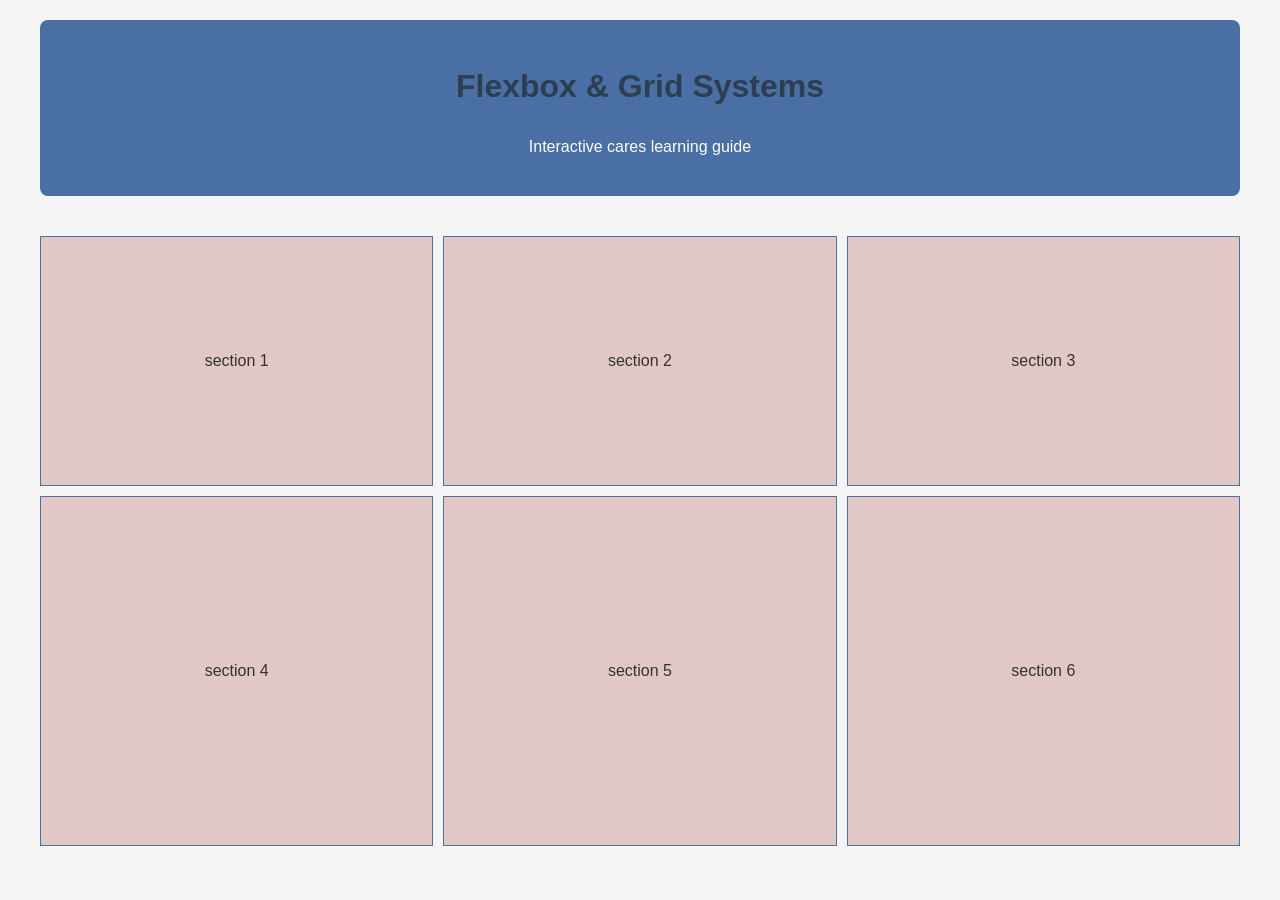
==== index.html @ 5be0220c "class 12" ====
<!DOCTYPE html>
<html lang="en">
  <head>
    <meta charset="UTF-8" />
    <meta name="viewport" content="width=device-width, initial-scale=1.0" />
    <title>Flexbox & Grid Learning</title>
    <link rel="stylesheet" href="styles.css" />
  </head>
  <body>
    <header>
      <h1>Flexbox & Grid Systems</h1>
      <p>Interactive cares learning guide</p>
    </header>

    <div class="container">
      <div class="box">
        section 1
        <!-- <div class="inner-container">
          <div>Live class</div>
          <div>Recoded class</div>
          <div>Session class</div>
        </div> -->
      </div>
      <div class="box">section 2</div>
      <div class="box">section 3</div>
      <div class="box">section 4</div>
      <div class="box">section 5</div>
      <div class="box">section 6</div>
    </div>

    <!-- <div class="course-card">
      <img
        src="https://interactivecaresbucket.s3.amazonaws.com/main_backend/media/WordPress_Plugin_Development_Career_Path/WhatsApp_Image_2024-12-21_at_18.26.26_25192760.jpg"
        alt="right sections"
      />

      <h5>MERN Stack Web Development Career Path - Batch 04</h5>

      <div class="card-content">
        <h2>MERN Stack Web Development Batch 02</h2>
        <p class="instructor">Saidur Rahman Setu</p>
        <div class="details">
          <span> 250 Lessons</span>
          <span>14 Quiz</span>
        </div>
        <div class="price">
          <span class="discounted">৳ 5000.00</span>
          <span class="original">৳ 10000</span>
        </div>
        <div class="enroll">
          <span> 5 (1 reviews)</span>
          <button>Enrolled</button>
        </div>
      </div>
    </div> -->
  </body>
</html>
---- styles.css ----
body {
    font-family: 'Segoe UI', Tahoma, Geneva, Verdana, sans-serif;
    line-height: 1.6;
    color: #333;
    max-width: 1200px;
    margin: 0 auto;
    padding: 20px;
    background-color: #f5f5f5;
}

header {
    text-align: center;
    margin-bottom: 40px;
    padding: 20px;
    background-color: #4a6fa5;
    color: white;
    border-radius: 8px;
}

h1, h2, h3 {
    color: #2c3e50;
}

.box{
    border: 1px solid #4a6fa5;
    padding: 2rem 0;
    background-color: rgb(226, 199, 199);
    display: grid;
    place-content: center;
    
    
}

.container{
    display: grid;
    grid-template-columns: repeat(auto-fit, minmax(300px, 1fr));
    grid-template-rows: 250px 350px;
    gap: 10px;
}

/* .inner-container{
    display: flex;
    gap: 1rem;
    flex-direction: column;
} */










.container{
    /* display: grid; */
    /* grid-template-columns: 200px 200px;
    grid-template-rows: 300px 300px; */
    /* gap: 2px;
    grid-template: 300px 300px/200px 200px; */
    /* grid-column-gap: 10px; */
}

.course-card {
    width: 300px;
    background: white;
    border-radius: 10px;
    overflow: hidden;
    box-shadow: 0px 4px 8px rgba(0, 0, 0, 0.2);
}



.course-card img {
    width: 100%;
    height: 150px;
    object-fit: cover;
}

 @media screen and (max-width: 480px) {
    body {
      background-color: lightgreen;
    }
  }
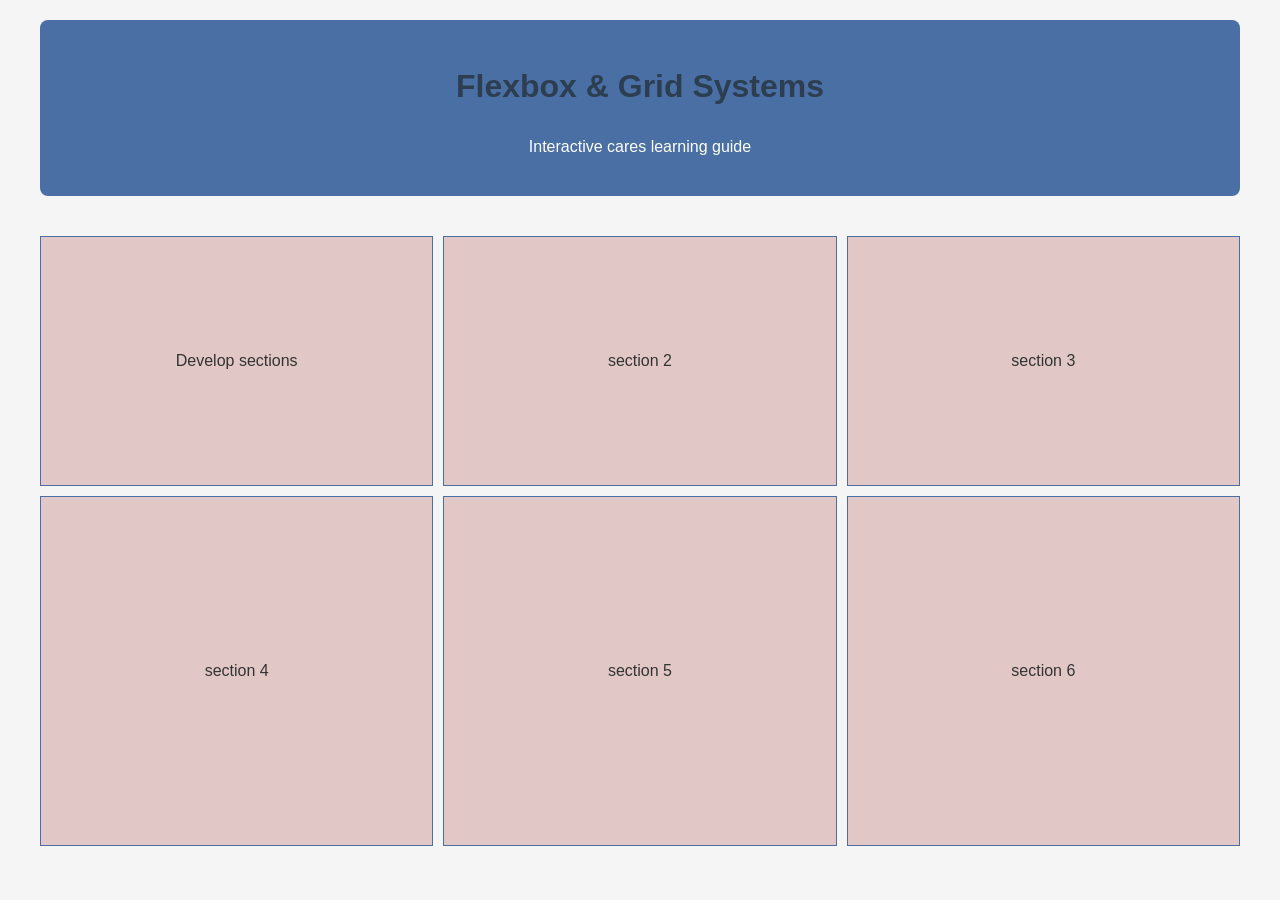
==== commit 095f15e0: "create develop branch" ====
--- a/index.html
+++ b/index.html
@@ -14,7 +14,7 @@
 
     <div class="container">
       <div class="box">
-        section 1
+        Develop sections
         <!-- <div class="inner-container">
           <div>Live class</div>
           <div>Recoded class</div>
